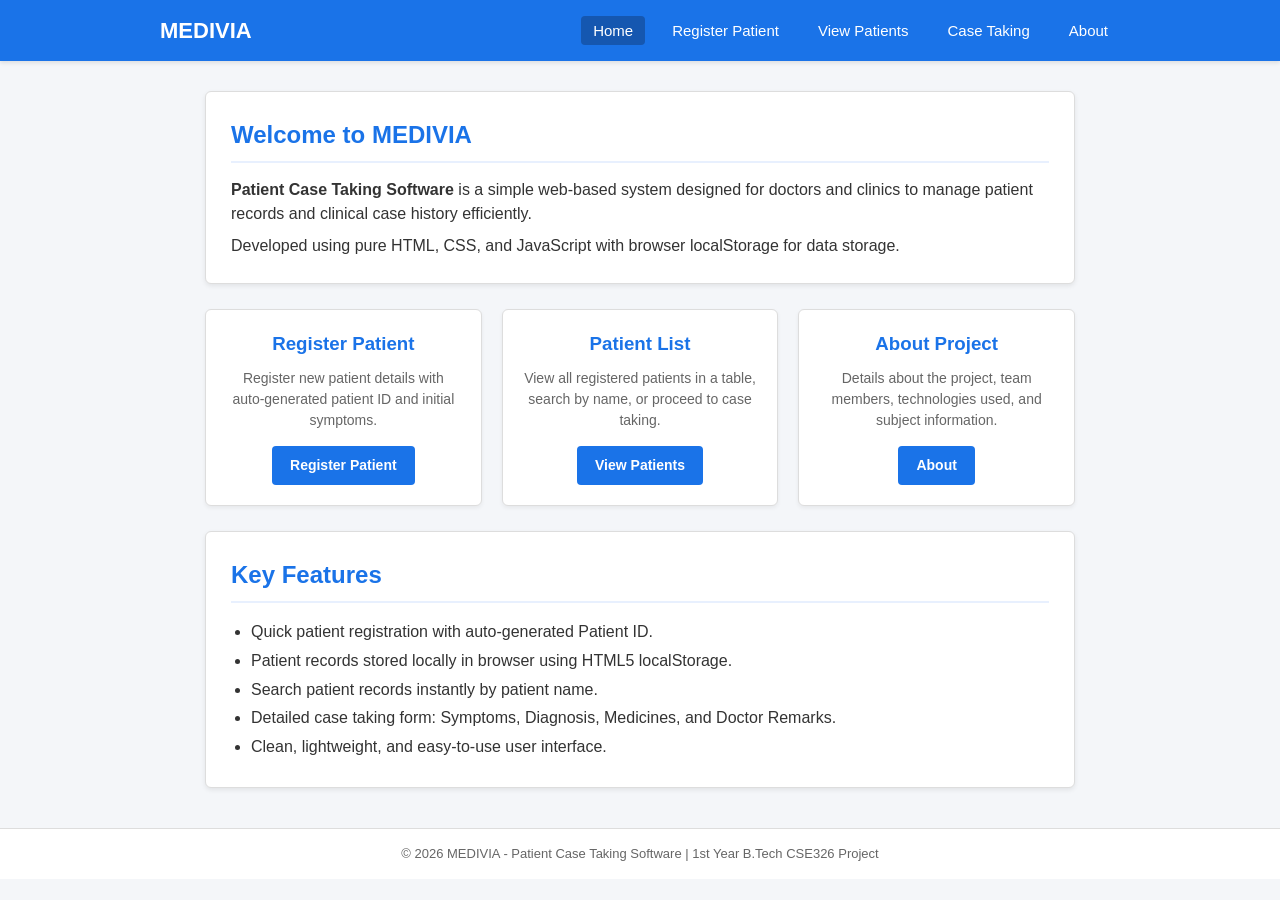
==== index.html @ a277d307 "Initial commit" ====
<!DOCTYPE html>
<html lang="en">
<head>
    <meta charset="UTF-8">
    <meta name="viewport" content="width=device-width, initial-scale=1.0">
    <title>MEDIVIA - Patient Case Taking Software</title>
    <link rel="stylesheet" href="css/style.css">
</head>
<body>

    <!-- Header and Navigation Bar -->
    <header>
        <nav>
            <a href="index.html" class="logo">MEDIVIA</a>
            <ul class="nav-links">
                <li><a href="index.html" class="active">Home</a></li>
                <li><a href="register.html">Register Patient</a></li>
                <li><a href="patients.html">View Patients</a></li>
                <li><a href="case.html">Case Taking</a></li>
                <li><a href="about.html">About</a></li>
            </ul>
        </nav>
    </header>

    <!-- Main Content Container -->
    <main class="container">
        
        <!-- Welcome Card -->
        <section class="card">
            <h2>Welcome to MEDIVIA</h2>
            <p><strong>Patient Case Taking Software</strong> is a simple web-based system designed for doctors and clinics to manage patient records and clinical case history efficiently.</p>
            <p style="margin-top: 8px;">Developed using pure HTML, CSS, and JavaScript with browser localStorage for data storage.</p>
        </section>

        <!-- Quick Navigation Cards -->
        <div class="grid-cards">
            
            <div class="grid-item">
                <h3>Register Patient</h3>
                <p>Register new patient details with auto-generated patient ID and initial symptoms.</p>
                <a href="register.html" class="btn btn-blue">Register Patient</a>
            </div>

            <div class="grid-item">
                <h3>Patient List</h3>
                <p>View all registered patients in a table, search by name, or proceed to case taking.</p>
                <a href="patients.html" class="btn btn-blue">View Patients</a>
            </div>

            <div class="grid-item">
                <h3>About Project</h3>
                <p>Details about the project, team members, technologies used, and subject information.</p>
                <a href="about.html" class="btn btn-blue">About</a>
            </div>

        </div>

        <!-- Project Highlights Card -->
        <section class="card" style="margin-top: 25px;">
            <h2>Key Features</h2>
            <ul style="margin-left: 20px; line-height: 1.8;">
                <li>Quick patient registration with auto-generated Patient ID.</li>
                <li>Patient records stored locally in browser using HTML5 localStorage.</li>
                <li>Search patient records instantly by patient name.</li>
                <li>Detailed case taking form: Symptoms, Diagnosis, Medicines, and Doctor Remarks.</li>
                <li>Clean, lightweight, and easy-to-use user interface.</li>
            </ul>
        </section>

    </main>

    <!-- Footer -->
    <footer>
        <p>&copy; 2026 MEDIVIA - Patient Case Taking Software | 1st Year B.Tech CSE326 Project</p>
    </footer>

</body>
</html>
---- css/style.css ----
/* 
   MEDIVIA - Patient Case Taking Software
   CSS Stylesheet
   Subject: CSE326 (HTML, CSS & JavaScript)
   Team Members: Parth Narayan Dubey, Aryan Sharma, Rohit Kumar
*/

* {
    margin: 0;
    padding: 0;
    box-sizing: border-box;
    font-family: Arial, Helvetica, sans-serif;
}

body {
    background-color: #f4f6f9;
    color: #333333;
    line-height: 1.5;
}

/* Navigation Bar */
header {
    background-color: #1a73e8;
    box-shadow: 0 2px 4px rgba(0, 0, 0, 0.1);
}

nav {
    display: flex;
    justify-content: space-between;
    align-items: center;
    max-width: 1000px;
    margin: 0 auto;
    padding: 14px 20px;
}

.logo {
    color: #ffffff;
    font-size: 22px;
    font-weight: bold;
    text-decoration: none;
}

.nav-links {
    list-style: none;
    display: flex;
    gap: 15px;
}

.nav-links a {
    color: #ffffff;
    text-decoration: none;
    font-size: 15px;
    padding: 6px 12px;
    border-radius: 4px;
}

.nav-links a:hover,
.nav-links a.active {
    background-color: #1557b0;
}

/* Main Container */
.container {
    max-width: 900px;
    margin: 30px auto;
    padding: 0 15px;
}

/* Cards */
.card {
    background-color: #ffffff;
    border: 1px solid #dddddd;
    border-radius: 6px;
    padding: 25px;
    box-shadow: 0 2px 5px rgba(0, 0, 0, 0.08);
    margin-bottom: 25px;
}

.card h2 {
    color: #1a73e8;
    margin-bottom: 15px;
    border-bottom: 2px solid #e8f0fe;
    padding-bottom: 8px;
}

.card h3 {
    margin-top: 15px;
    margin-bottom: 8px;
    color: #444444;
}

/* Buttons */
.btn {
    display: inline-block;
    padding: 9px 18px;
    font-size: 14px;
    font-weight: bold;
    border: none;
    border-radius: 4px;
    cursor: pointer;
    text-decoration: none;
    text-align: center;
}

.btn-blue {
    background-color: #1a73e8;
    color: #ffffff;
}

.btn-blue:hover {
    background-color: #1557b0;
}

.btn-grey {
    background-color: #6c757d;
    color: #ffffff;
}

.btn-grey:hover {
    background-color: #5a6268;
}

.btn-red {
    background-color: #dc3545;
    color: #ffffff;
    padding: 6px 12px;
    font-size: 13px;
}

.btn-red:hover {
    background-color: #c82333;
}

.btn-small {
    padding: 6px 12px;
    font-size: 13px;
    margin-right: 5px;
}

/* Home Page Cards Grid */
.grid-cards {
    display: flex;
    gap: 20px;
    margin-top: 20px;
}

.grid-item {
    flex: 1;
    background-color: #ffffff;
    border: 1px solid #dddddd;
    border-radius: 6px;
    padding: 20px;
    box-shadow: 0 2px 4px rgba(0, 0, 0, 0.06);
    text-align: center;
}

.grid-item h3 {
    color: #1a73e8;
    margin-bottom: 10px;
}

.grid-item p {
    font-size: 14px;
    color: #666666;
    margin-bottom: 15px;
}

/* Form Styles */
fieldset {
    border: 1px solid #cccccc;
    border-radius: 6px;
    padding: 20px;
}

legend {
    font-weight: bold;
    color: #1a73e8;
    padding: 0 10px;
}

.form-group {
    margin-bottom: 15px;
}

.form-group label {
    display: block;
    font-weight: bold;
    margin-bottom: 5px;
    font-size: 14px;
    color: #444444;
}

.form-group input,
.form-group select,
.form-group textarea {
    width: 100%;
    padding: 9px 12px;
    border: 1px solid #cccccc;
    border-radius: 4px;
    font-size: 14px;
    background-color: #ffffff;
}

.form-group input:focus,
.form-group select:focus,
.form-group textarea:focus {
    outline: none;
    border-color: #1a73e8;
}

.form-group input[readonly] {
    background-color: #e9ecef;
    cursor: not-allowed;
}

.form-buttons {
    margin-top: 20px;
    display: flex;
    gap: 10px;
}

/* Search Bar on Patient List */
.search-box {
    display: flex;
    gap: 10px;
    margin-bottom: 20px;
}

.search-box input {
    flex: 1;
    padding: 9px 12px;
    border: 1px solid #cccccc;
    border-radius: 4px;
    font-size: 14px;
}

/* Table Styles */
table {
    width: 100%;
    border-collapse: collapse;
    background-color: #ffffff;
    margin-top: 15px;
}

table th {
    background-color: #e9ecef;
    color: #333333;
    font-weight: bold;
    padding: 10px 12px;
    border: 1px solid #dddddd;
    text-align: left;
    font-size: 14px;
}

table td {
    padding: 10px 12px;
    border: 1px solid #dddddd;
    font-size: 14px;
}

table tr:nth-child(even) {
    background-color: #f9f9f9;
}

.no-data {
    text-align: center;
    color: #777777;
    padding: 20px;
}

/* Patient Info Box on Case Page */
.info-box {
    background-color: #f8f9fa;
    border: 1px solid #e2e8f0;
    border-radius: 4px;
    padding: 15px;
    margin-bottom: 20px;
}

.info-box p {
    margin-bottom: 6px;
    font-size: 14px;
}

/* Footer */
footer {
    text-align: center;
    padding: 15px;
    background-color: #ffffff;
    border-top: 1px solid #dddddd;
    margin-top: 40px;
    font-size: 13px;
    color: #666666;
}
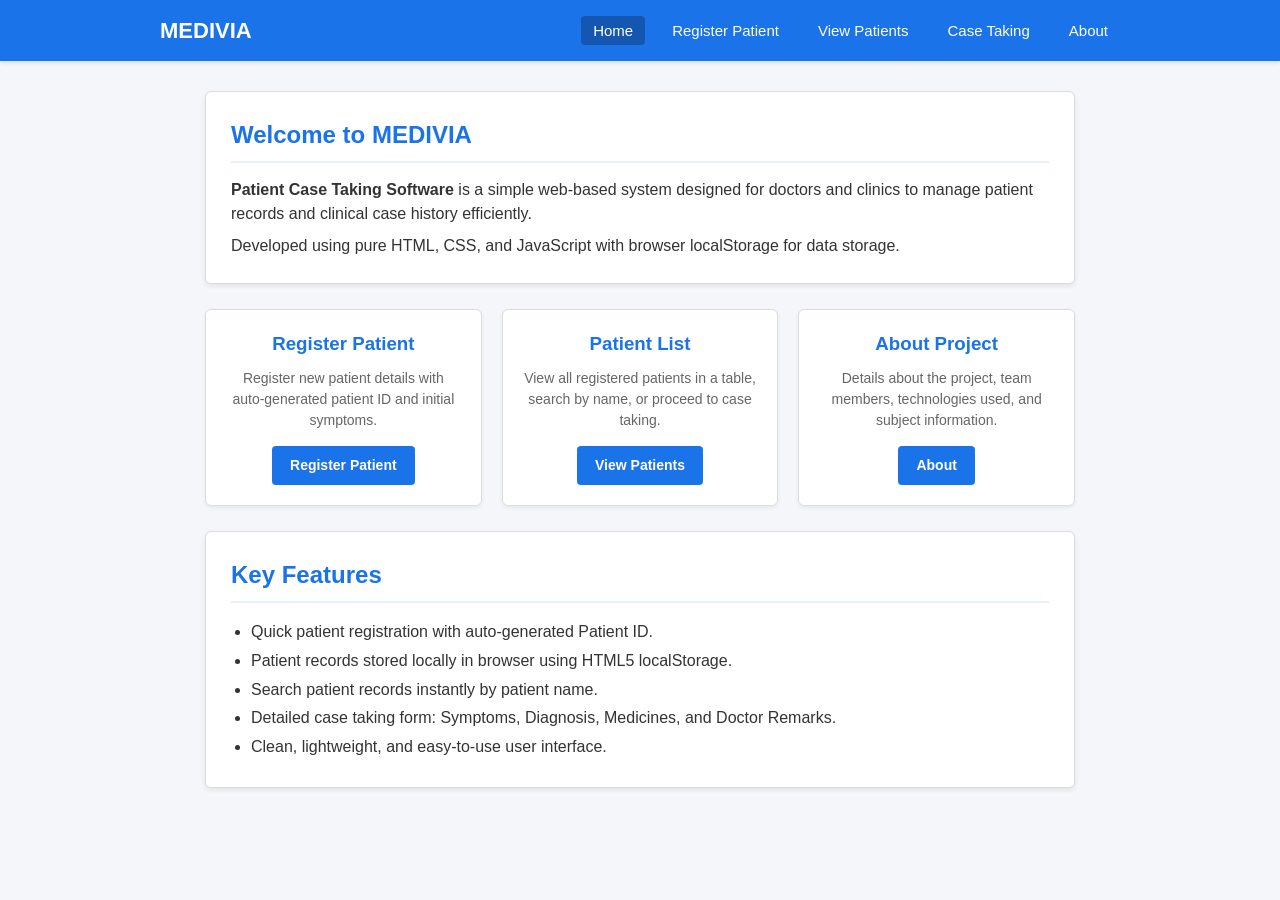
==== commit 74eeb5c9: "Remove footer and update README" ====
--- a/index.html
+++ b/index.html
@@ -69,10 +69,7 @@
 
     </main>
 
-    <!-- Footer -->
-    <footer>
-        <p>&copy; 2026 MEDIVIA - Patient Case Taking Software | 1st Year B.Tech CSE326 Project</p>
-    </footer>
-
+   
+    
 </body>
 </html>
